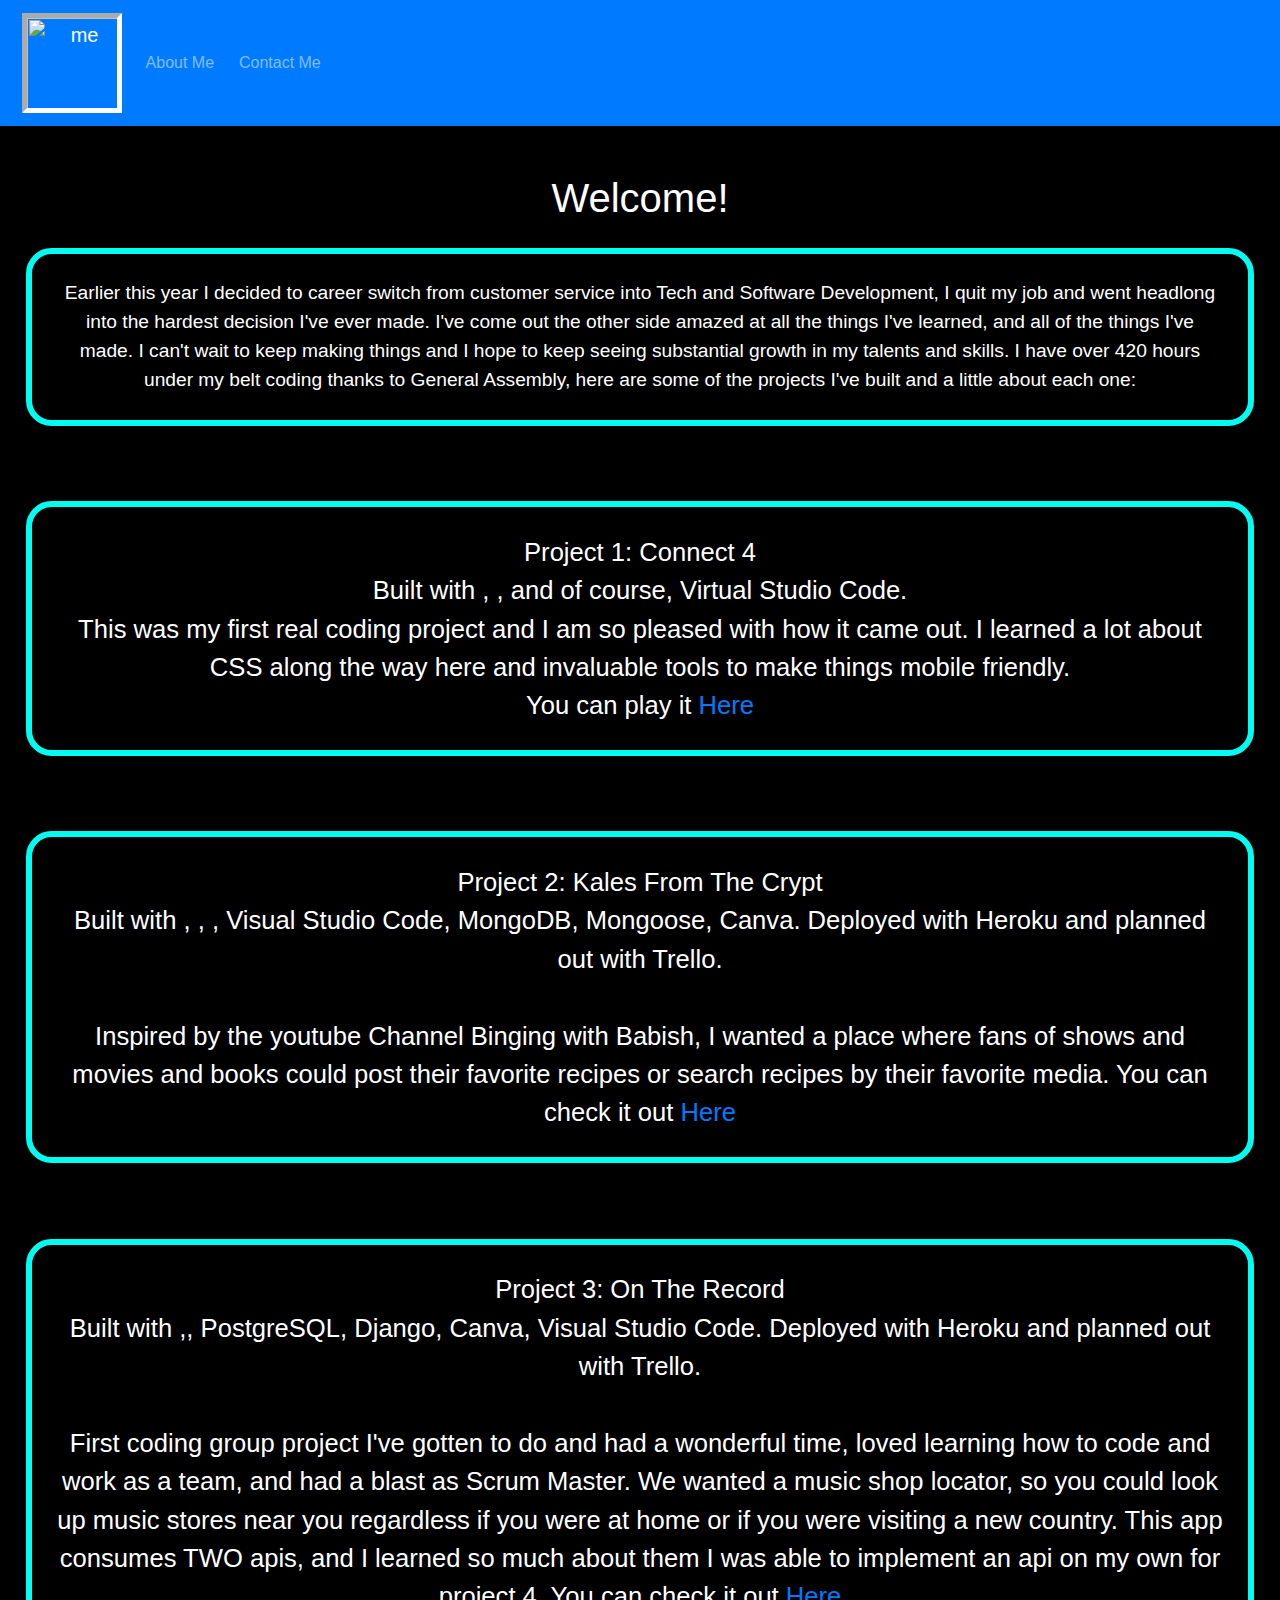
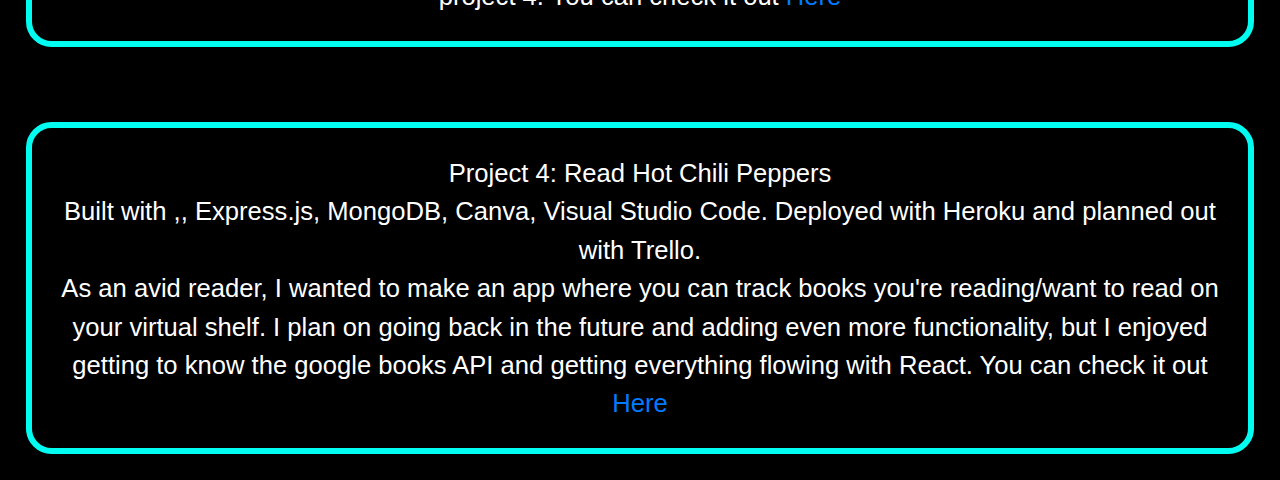
==== index.html @ a531ff06 "fixing links" ====
<html lang="en">
<head>
    <meta charset="UTF-8">
    <meta http-equiv="X-UA-Compatible" content="IE=edge">
    <meta name="viewport" content="width=device-width, initial-scale=1.0">
    <link rel="stylesheet" href="https://stackpath.bootstrapcdn.com/bootstrap/4.3.1/css/bootstrap.min.css" integrity="sha384-ggOyR0iXCbMQv3Xipma34MD+dH/1fQ784/j6cY/iJTQUOhcWr7x9JvoRxT2MZw1T" crossorigin="anonymous">
    <link href="https://fonts.googleapis.com/css?family=Ubuntu:300,400,700&display=swap" rel="stylesheet">
    <script src="https://kit.fontawesome.com/c3f334af0d.js" crossorigin="anonymous"></script>
    <title>Portfolio</title>
    <link rel="stylesheet" href="styles.css">
</head>
<body>
    <header>
        <nav class="navbar navbar-expand-lg navbar-dark bg-primary">
                <a class="navbar-brand" href="/portfolio">&nbsp;<img src='https://scontent-atl3-1.xx.fbcdn.net/v/t1.6435-9/118864158_10157723973526478_7344497689230030457_n.jpg?_nc_cat=110&ccb=1-7&_nc_sid=174925&_nc_ohc=Es5sb0EIzygAX9DFHUc&_nc_ht=scontent-atl3-1.xx&oh=00_AT8l1bUh5IsFR4qSl2NqcAm0NrzheIsZV_mgpUUIA7Ti-w&oe=6369958D' alt='me'width="100" height="100" style="border:5px inset rgb(255, 255, 255);"></a>
                <button class="navbar-toggler" type="button" data-toggle="collapse" data-target="#navbarSupportedContent" aria-controls="navbarSupportedContent" aria-expanded="false" aria-label="Toggle navigation">
                  <span class="navbar-toggler-icon"></span>
                </button>
                <div class="collapse navbar-collapse" id="navbarSupportedContent">
                  <ul class="navbar-nav mr-auto">
                    <li class="nav-item">
                      <a class="nav-link" href="html/about.html">About Me &nbsp;<i class="fa-solid fa-book-journal-whills"></i></a>
                    </li>
                    <li class="nav-item">
                      <a class="nav-link" href="html/contact.html">Contact Me <i class="fa-solid fa-square-phone"></i></a>
                    </li>
                </div>
          </nav>
</header>
<br>
<br>
    <h1><i class="fa-solid fa-handshake"></i>&nbsp;Welcome!&nbsp;<i class="fa-solid fa-handshake"></i></h1>
    <p style="font-size:1.5vw; padding: 2vw; margin: 2vw; border: .5vw solid rgb(0, 253, 241); border-radius: 2vw; background-color: rgba(0, 0, 0, 0.434);">Earlier this year I decided to career switch from customer service into Tech and Software Development, I quit my job and went headlong into the hardest decision I've ever made. I've come out the other side amazed at all the things I've learned, and all of the things I've made. I can't wait to keep making things and I hope to keep seeing substantial growth in my talents and skills. I have over 420 hours under my belt coding thanks to General Assembly, here are some of the projects I've built and a little about each one:</p>
    <br>
    <p style="font-size:2vw; padding: 2vw; margin: 2vw; border: .5vw solid rgb(0, 253, 241); border-radius: 2vw; background-color: rgba(0, 0, 0, 0.434);">Project 1: Connect 4<br>Built with <i class="fa-brands fa-js"></i>, <i class="fa-brands fa-html5"></i>, <i class="fa-brands fa-css3-alt"></i> and of course, Virtual Studio Code. <br>This was my first real coding project and I am so pleased with how it came out. I learned a lot about CSS along the way here and invaluable tools to make things mobile friendly.<br>You can play it <a href="https://jenstiza.github.io/Connect-Four/">Here</a></p>
    <br>
    <p style="font-size:2vw; padding: 2vw; margin: 2vw; border: .5vw solid rgb(0, 253, 241); border-radius: 2vw; background-color: rgba(0, 0, 0, 0.434);">Project 2: Kales From The Crypt<br>Built with <i class="fa-brands fa-html5"></i>, <i class="fa-brands fa-js"></i>, <i class="fa-brands fa-css3-alt"></i>, Visual Studio Code, MongoDB, Mongoose, Canva. Deployed with Heroku and planned out with Trello. <br><br> Inspired by the youtube Channel Binging with Babish, I wanted a place where fans of shows and movies and books could post their favorite recipes or search recipes by their favorite media. You can check it out <a href="https://kales-from-the-crypt.herokuapp.com/">Here</a></p>
    <br>
    <p style="font-size:2vw; padding: 2vw; margin: 2vw; border: .5vw solid rgb(0, 253, 241); border-radius: 2vw; background-color: rgba(0, 0, 0, 0.434);">Project 3: On The Record<br>Built with <i class="fa-brands fa-python"></i>,<i class="fa-brands fa-npm"></i>, PostgreSQL, Django, Canva, Visual Studio Code. Deployed with Heroku and planned out with Trello. <br><br> First coding group project I've gotten to do and had a wonderful time, loved learning how to code and work as a team, and had a blast as Scrum Master. We wanted a music shop locator, so you could look up music stores near you regardless if you were at home or if you were visiting a new country. This app consumes TWO apis, and I learned so much about them I was able to implement an api on my own for project 4. You can check it out <a href="https://on-the-record-6.herokuapp.com/">Here</a></p>
    <br>
    <p style="font-size:2vw; padding: 2vw; margin: 2vw; border: .5vw solid rgb(0, 253, 241); border-radius: 2vw; background-color: rgba(0, 0, 0, 0.434);">Project 4: Read Hot Chili Peppers<br>Built with <i class="fa-brands fa-react"></i>,<i class="fa-brands fa-npm"></i>, Express.js, MongoDB, Canva, Visual Studio Code. Deployed with Heroku and planned out with Trello. <br> As an avid reader, I wanted to make an app where you can track books you're reading/want to read on your virtual shelf. I plan on going back in the future and adding even more functionality, but I enjoyed getting to know the google books API and getting everything flowing with React.  You can check it out <a href="https://read-hot-chili-peppers.herokuapp.com/">Here</a></p>
</body>
</html>
---- styles.css ----
body {
    margin: 0;
    padding: 0;
    background-color: black;
    background-image: url('https://t3.ftcdn.net/jpg/03/96/81/74/360_F_396817473_RCFW96ARsjl9nZlytThZWwkXH6tRGthX.jpg');
    background-size: contain auto;
    color: white;
    text-align: center;
    font-family: Georgia, Helvetica, sans-serif;
    box-sizing: border-box;
}
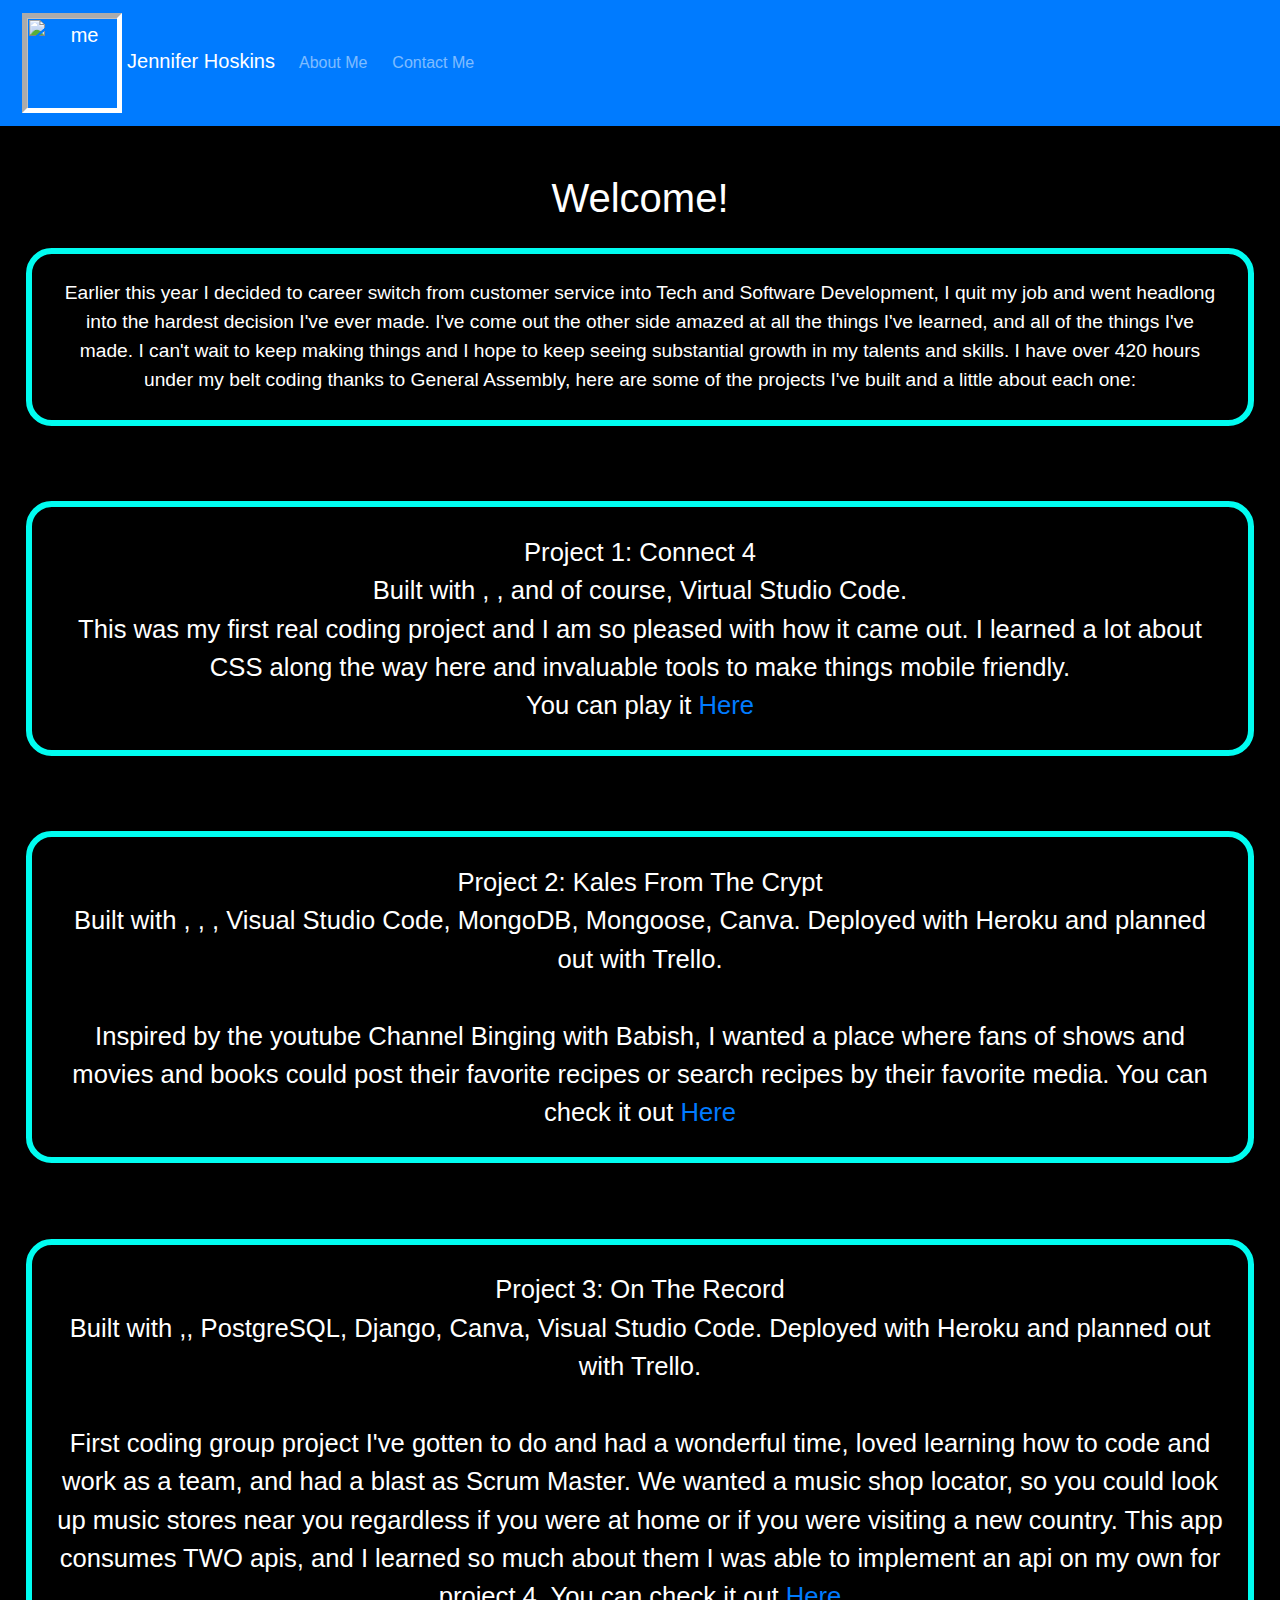
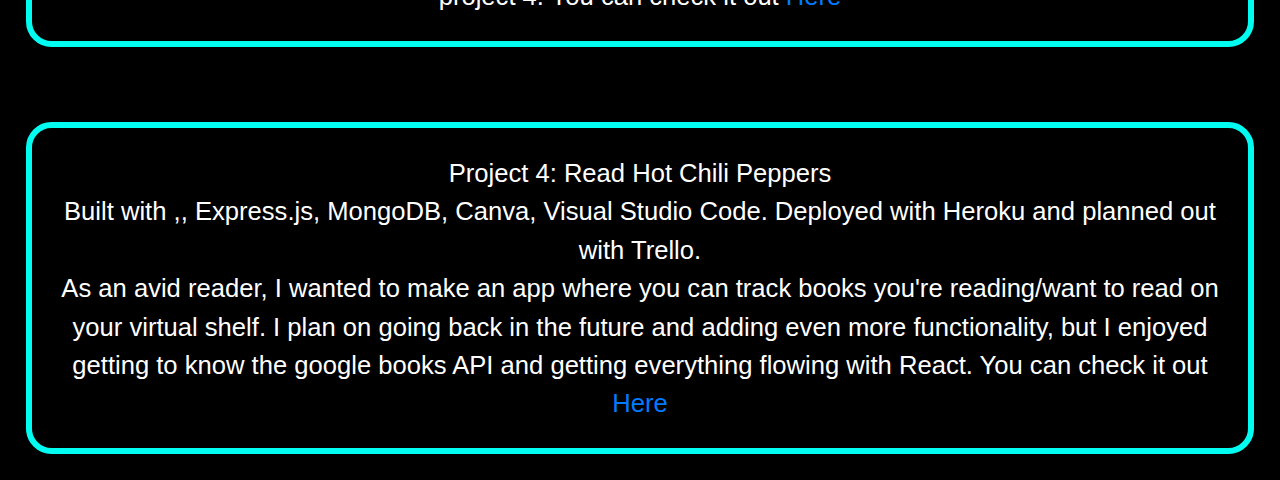
==== commit 6041d5c7: "name add" ====
--- a/index.html
+++ b/index.html
@@ -12,7 +12,7 @@
 <body>
     <header>
         <nav class="navbar navbar-expand-lg navbar-dark bg-primary">
-                <a class="navbar-brand" href="/portfolio">&nbsp;<img src='https://scontent-atl3-1.xx.fbcdn.net/v/t1.6435-9/118864158_10157723973526478_7344497689230030457_n.jpg?_nc_cat=110&ccb=1-7&_nc_sid=174925&_nc_ohc=Es5sb0EIzygAX9DFHUc&_nc_ht=scontent-atl3-1.xx&oh=00_AT8l1bUh5IsFR4qSl2NqcAm0NrzheIsZV_mgpUUIA7Ti-w&oe=6369958D' alt='me'width="100" height="100" style="border:5px inset rgb(255, 255, 255);"></a>
+                <a class="navbar-brand" href="/">&nbsp;<img src='https://scontent-atl3-1.xx.fbcdn.net/v/t1.6435-9/118864158_10157723973526478_7344497689230030457_n.jpg?_nc_cat=110&ccb=1-7&_nc_sid=174925&_nc_ohc=Es5sb0EIzygAX9DFHUc&_nc_ht=scontent-atl3-1.xx&oh=00_AT8l1bUh5IsFR4qSl2NqcAm0NrzheIsZV_mgpUUIA7Ti-w&oe=6369958D' alt='me'width="100" height="100" style="border:5px inset rgb(255, 255, 255);">&nbsp;Jennifer Hoskins</a>
                 <button class="navbar-toggler" type="button" data-toggle="collapse" data-target="#navbarSupportedContent" aria-controls="navbarSupportedContent" aria-expanded="false" aria-label="Toggle navigation">
                   <span class="navbar-toggler-icon"></span>
                 </button>
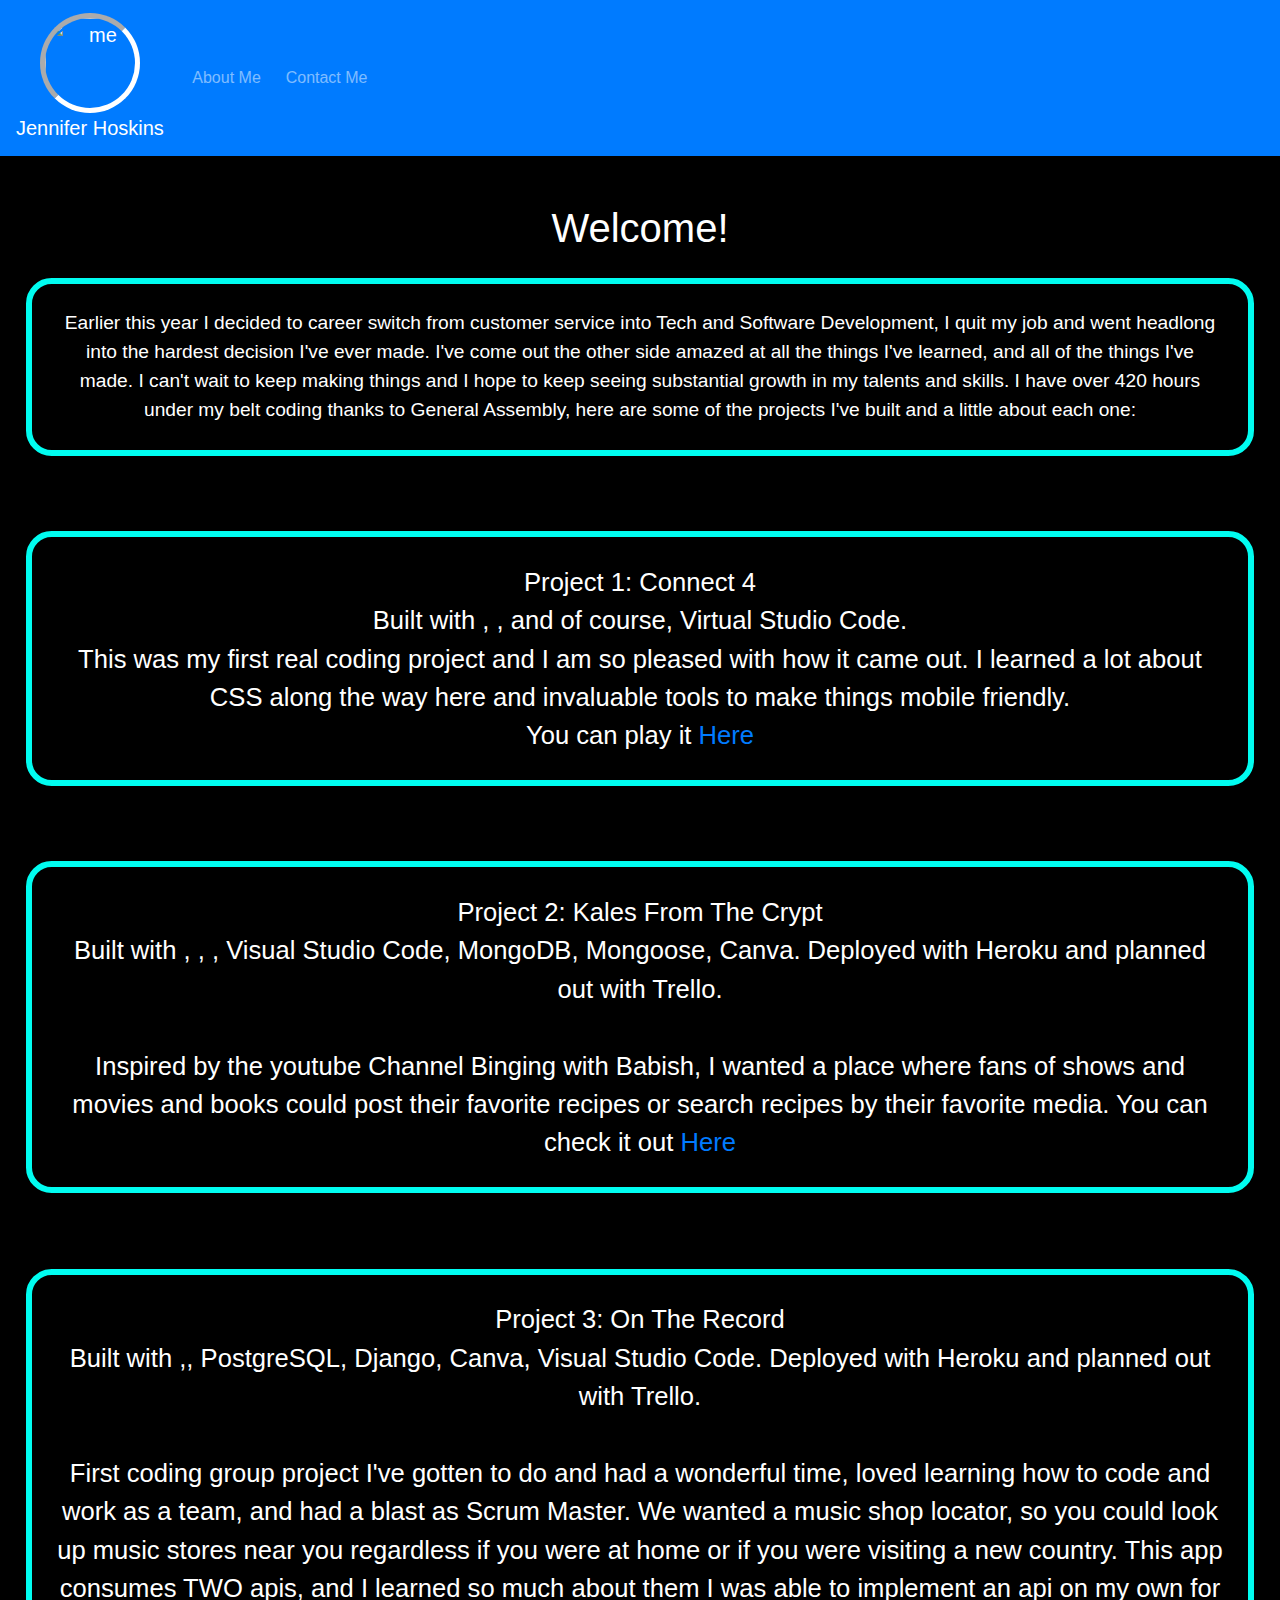
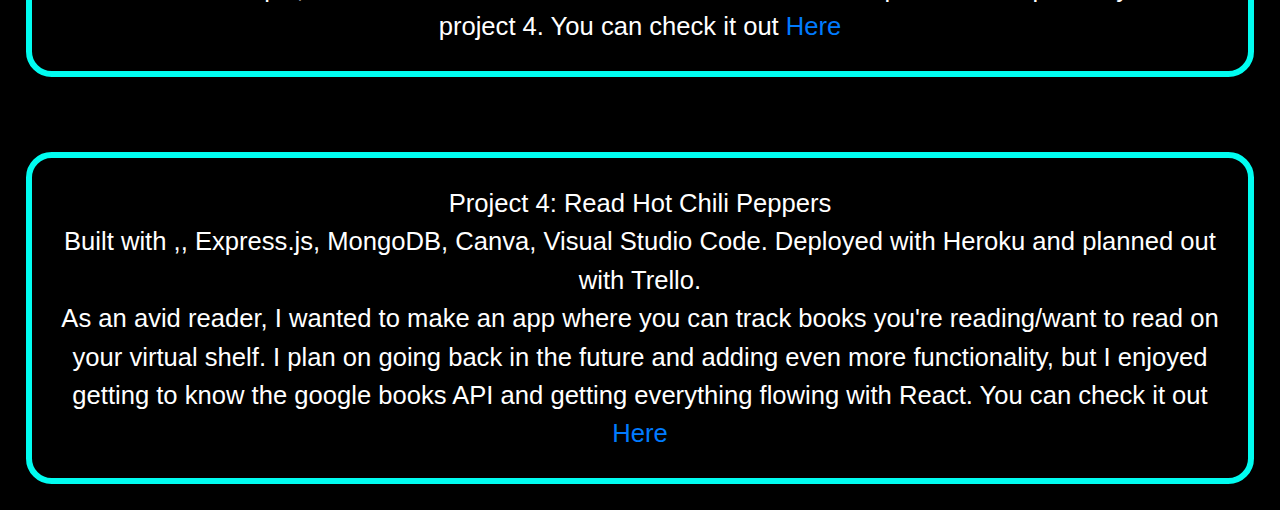
==== commit 17d67b4a: "link testing" ====
--- a/index.html
+++ b/index.html
@@ -12,14 +12,14 @@
 <body>
     <header>
         <nav class="navbar navbar-expand-lg navbar-dark bg-primary">
-                <a class="navbar-brand" href="/">&nbsp;<img src='https://scontent-atl3-1.xx.fbcdn.net/v/t1.6435-9/118864158_10157723973526478_7344497689230030457_n.jpg?_nc_cat=110&ccb=1-7&_nc_sid=174925&_nc_ohc=Es5sb0EIzygAX9DFHUc&_nc_ht=scontent-atl3-1.xx&oh=00_AT8l1bUh5IsFR4qSl2NqcAm0NrzheIsZV_mgpUUIA7Ti-w&oe=6369958D' alt='me'width="100" height="100" style="border:5px inset rgb(255, 255, 255);">&nbsp;Jennifer Hoskins</a>
+                <a class="navbar-brand" href="./index.html">&nbsp;<img src='https://scontent-atl3-1.xx.fbcdn.net/v/t1.6435-9/118864158_10157723973526478_7344497689230030457_n.jpg?_nc_cat=110&ccb=1-7&_nc_sid=174925&_nc_ohc=Es5sb0EIzygAX9DFHUc&_nc_ht=scontent-atl3-1.xx&oh=00_AT8l1bUh5IsFR4qSl2NqcAm0NrzheIsZV_mgpUUIA7Ti-w&oe=6369958D' alt='me'width="100" height="100" style="border:5px inset rgb(255, 255, 255); border-radius: 50px;">&nbsp;<br>Jennifer Hoskins</a>
                 <button class="navbar-toggler" type="button" data-toggle="collapse" data-target="#navbarSupportedContent" aria-controls="navbarSupportedContent" aria-expanded="false" aria-label="Toggle navigation">
                   <span class="navbar-toggler-icon"></span>
                 </button>
                 <div class="collapse navbar-collapse" id="navbarSupportedContent">
                   <ul class="navbar-nav mr-auto">
                     <li class="nav-item">
-                      <a class="nav-link" href="html/about.html">About Me &nbsp;<i class="fa-solid fa-book-journal-whills"></i></a>
+                      <a class="nav-link" href="html/about.html">&nbsp;About Me &nbsp;<i class="fa-solid fa-book-journal-whills"></i></a>
                     </li>
                     <li class="nav-item">
                       <a class="nav-link" href="html/contact.html">Contact Me <i class="fa-solid fa-square-phone"></i></a>
@@ -30,14 +30,14 @@
 <br>
 <br>
     <h1><i class="fa-solid fa-handshake"></i>&nbsp;Welcome!&nbsp;<i class="fa-solid fa-handshake"></i></h1>
-    <p style="font-size:1.5vw; padding: 2vw; margin: 2vw; border: .5vw solid rgb(0, 253, 241); border-radius: 2vw; background-color: rgba(0, 0, 0, 0.434);">Earlier this year I decided to career switch from customer service into Tech and Software Development, I quit my job and went headlong into the hardest decision I've ever made. I've come out the other side amazed at all the things I've learned, and all of the things I've made. I can't wait to keep making things and I hope to keep seeing substantial growth in my talents and skills. I have over 420 hours under my belt coding thanks to General Assembly, here are some of the projects I've built and a little about each one:</p>
+    <p style="font-size:1.5vw; padding: 2vw; margin: 2vw; border: .5vw solid rgb(0, 253, 241); border-radius: 2vw; background-color: rgba(0, 0, 0, 0.75);">Earlier this year I decided to career switch from customer service into Tech and Software Development, I quit my job and went headlong into the hardest decision I've ever made. I've come out the other side amazed at all the things I've learned, and all of the things I've made. I can't wait to keep making things and I hope to keep seeing substantial growth in my talents and skills. I have over 420 hours under my belt coding thanks to General Assembly, here are some of the projects I've built and a little about each one:</p>
     <br>
-    <p style="font-size:2vw; padding: 2vw; margin: 2vw; border: .5vw solid rgb(0, 253, 241); border-radius: 2vw; background-color: rgba(0, 0, 0, 0.434);">Project 1: Connect 4<br>Built with <i class="fa-brands fa-js"></i>, <i class="fa-brands fa-html5"></i>, <i class="fa-brands fa-css3-alt"></i> and of course, Virtual Studio Code. <br>This was my first real coding project and I am so pleased with how it came out. I learned a lot about CSS along the way here and invaluable tools to make things mobile friendly.<br>You can play it <a href="https://jenstiza.github.io/Connect-Four/">Here</a></p>
+    <p style="font-size:2vw; padding: 2vw; margin: 2vw; border: .5vw solid rgb(0, 253, 241); border-radius: 2vw; background-color: rgba(0, 0, 0, 0.75);">Project 1: Connect 4<br>Built with <i class="fa-brands fa-js"></i>, <i class="fa-brands fa-html5"></i>, <i class="fa-brands fa-css3-alt"></i> and of course, Virtual Studio Code. <br>This was my first real coding project and I am so pleased with how it came out. I learned a lot about CSS along the way here and invaluable tools to make things mobile friendly.<br>You can play it <a href="https://jenstiza.github.io/Connect-Four/">Here</a></p>
     <br>
-    <p style="font-size:2vw; padding: 2vw; margin: 2vw; border: .5vw solid rgb(0, 253, 241); border-radius: 2vw; background-color: rgba(0, 0, 0, 0.434);">Project 2: Kales From The Crypt<br>Built with <i class="fa-brands fa-html5"></i>, <i class="fa-brands fa-js"></i>, <i class="fa-brands fa-css3-alt"></i>, Visual Studio Code, MongoDB, Mongoose, Canva. Deployed with Heroku and planned out with Trello. <br><br> Inspired by the youtube Channel Binging with Babish, I wanted a place where fans of shows and movies and books could post their favorite recipes or search recipes by their favorite media. You can check it out <a href="https://kales-from-the-crypt.herokuapp.com/">Here</a></p>
+    <p style="font-size:2vw; padding: 2vw; margin: 2vw; border: .5vw solid rgb(0, 253, 241); border-radius: 2vw; background-color: rgba(0, 0, 0, 0.75);">Project 2: Kales From The Crypt<br>Built with <i class="fa-brands fa-html5"></i>, <i class="fa-brands fa-js"></i>, <i class="fa-brands fa-css3-alt"></i>, Visual Studio Code, MongoDB, Mongoose, Canva. Deployed with Heroku and planned out with Trello. <br><br> Inspired by the youtube Channel Binging with Babish, I wanted a place where fans of shows and movies and books could post their favorite recipes or search recipes by their favorite media. You can check it out <a href="https://kales-from-the-crypt.herokuapp.com/">Here</a></p>
     <br>
-    <p style="font-size:2vw; padding: 2vw; margin: 2vw; border: .5vw solid rgb(0, 253, 241); border-radius: 2vw; background-color: rgba(0, 0, 0, 0.434);">Project 3: On The Record<br>Built with <i class="fa-brands fa-python"></i>,<i class="fa-brands fa-npm"></i>, PostgreSQL, Django, Canva, Visual Studio Code. Deployed with Heroku and planned out with Trello. <br><br> First coding group project I've gotten to do and had a wonderful time, loved learning how to code and work as a team, and had a blast as Scrum Master. We wanted a music shop locator, so you could look up music stores near you regardless if you were at home or if you were visiting a new country. This app consumes TWO apis, and I learned so much about them I was able to implement an api on my own for project 4. You can check it out <a href="https://on-the-record-6.herokuapp.com/">Here</a></p>
+    <p style="font-size:2vw; padding: 2vw; margin: 2vw; border: .5vw solid rgb(0, 253, 241); border-radius: 2vw; background-color: rgba(0, 0, 0, 0.75);">Project 3: On The Record<br>Built with <i class="fa-brands fa-python"></i>,<i class="fa-brands fa-npm"></i>, PostgreSQL, Django, Canva, Visual Studio Code. Deployed with Heroku and planned out with Trello. <br><br> First coding group project I've gotten to do and had a wonderful time, loved learning how to code and work as a team, and had a blast as Scrum Master. We wanted a music shop locator, so you could look up music stores near you regardless if you were at home or if you were visiting a new country. This app consumes TWO apis, and I learned so much about them I was able to implement an api on my own for project 4. You can check it out <a href="https://on-the-record-6.herokuapp.com/">Here</a></p>
     <br>
-    <p style="font-size:2vw; padding: 2vw; margin: 2vw; border: .5vw solid rgb(0, 253, 241); border-radius: 2vw; background-color: rgba(0, 0, 0, 0.434);">Project 4: Read Hot Chili Peppers<br>Built with <i class="fa-brands fa-react"></i>,<i class="fa-brands fa-npm"></i>, Express.js, MongoDB, Canva, Visual Studio Code. Deployed with Heroku and planned out with Trello. <br> As an avid reader, I wanted to make an app where you can track books you're reading/want to read on your virtual shelf. I plan on going back in the future and adding even more functionality, but I enjoyed getting to know the google books API and getting everything flowing with React.  You can check it out <a href="https://read-hot-chili-peppers.herokuapp.com/">Here</a></p>
+    <p style="font-size:2vw; padding: 2vw; margin: 2vw; border: .5vw solid rgb(0, 253, 241); border-radius: 2vw; background-color: rgba(0, 0, 0, 0.75);">Project 4: Read Hot Chili Peppers<br>Built with <i class="fa-brands fa-react"></i>,<i class="fa-brands fa-npm"></i>, Express.js, MongoDB, Canva, Visual Studio Code. Deployed with Heroku and planned out with Trello. <br> As an avid reader, I wanted to make an app where you can track books you're reading/want to read on your virtual shelf. I plan on going back in the future and adding even more functionality, but I enjoyed getting to know the google books API and getting everything flowing with React.  You can check it out <a href="https://read-hot-chili-peppers.herokuapp.com/">Here</a></p>
 </body>
 </html>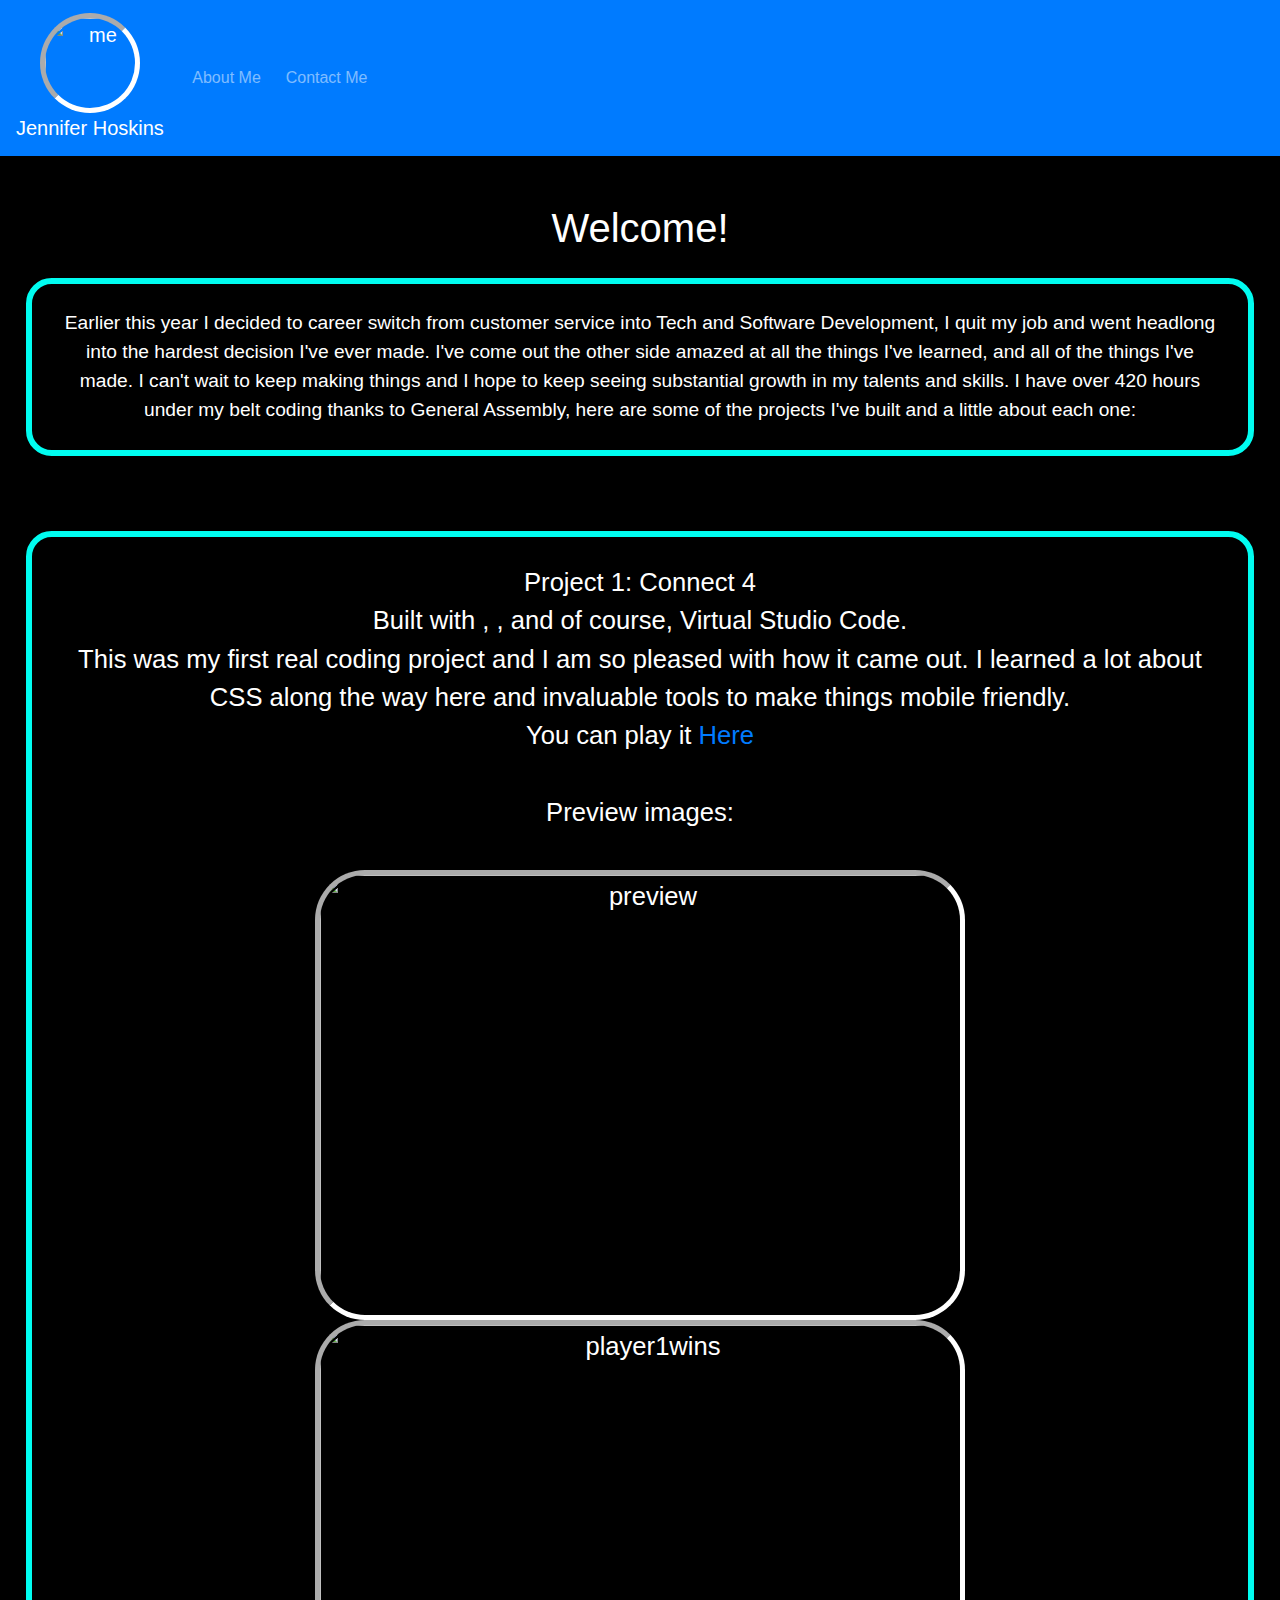
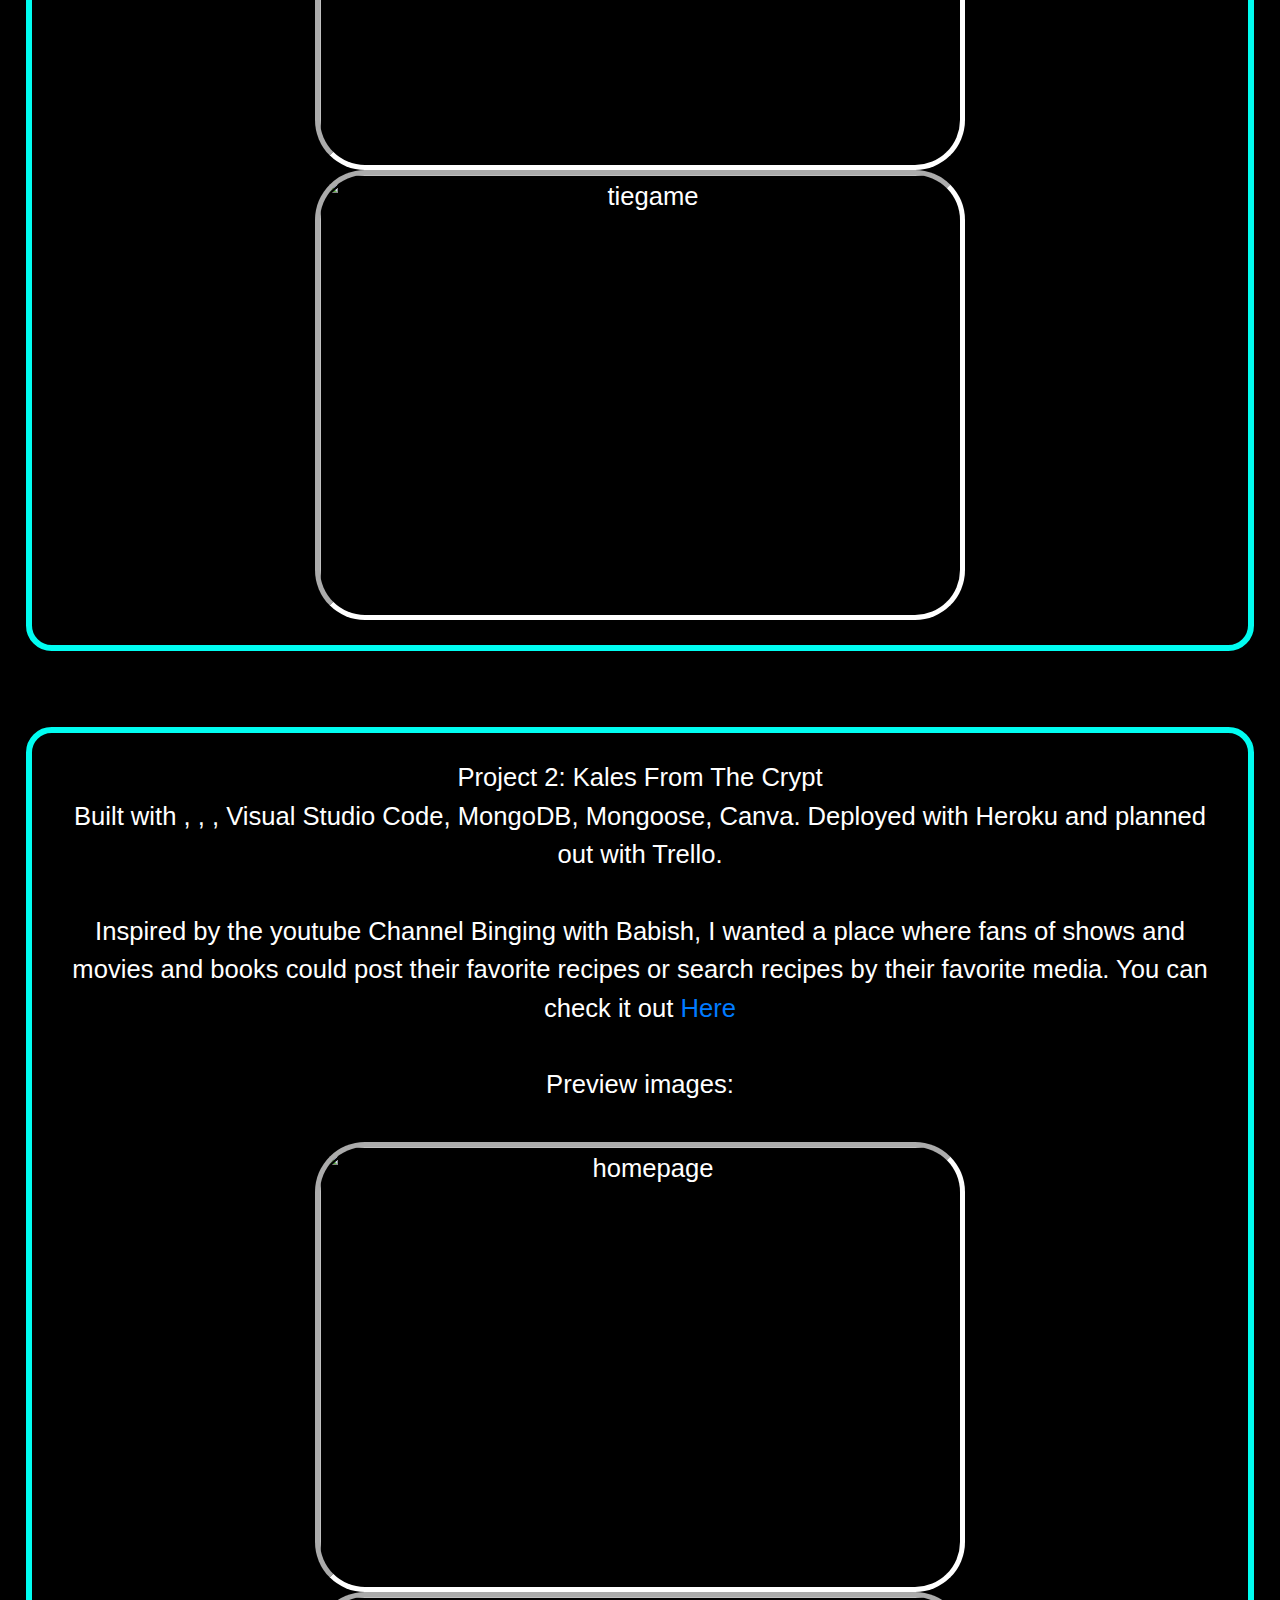
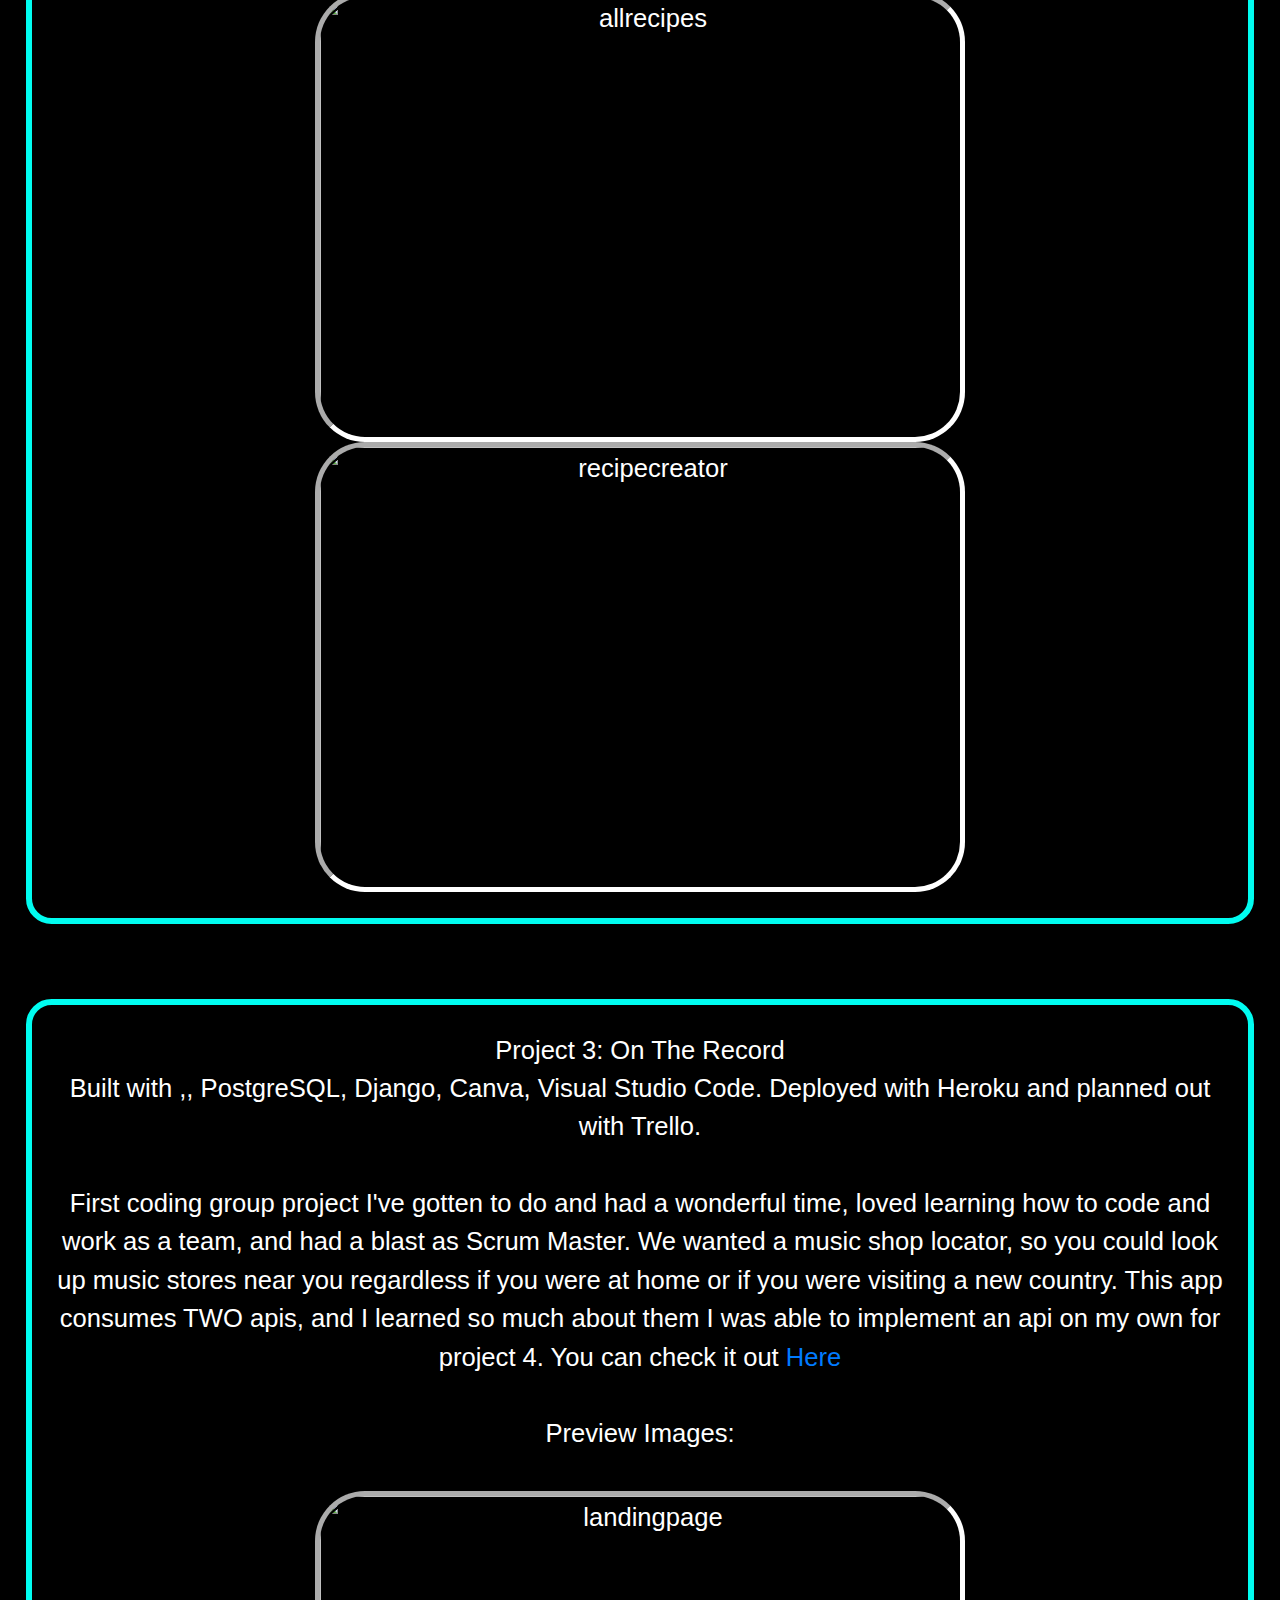
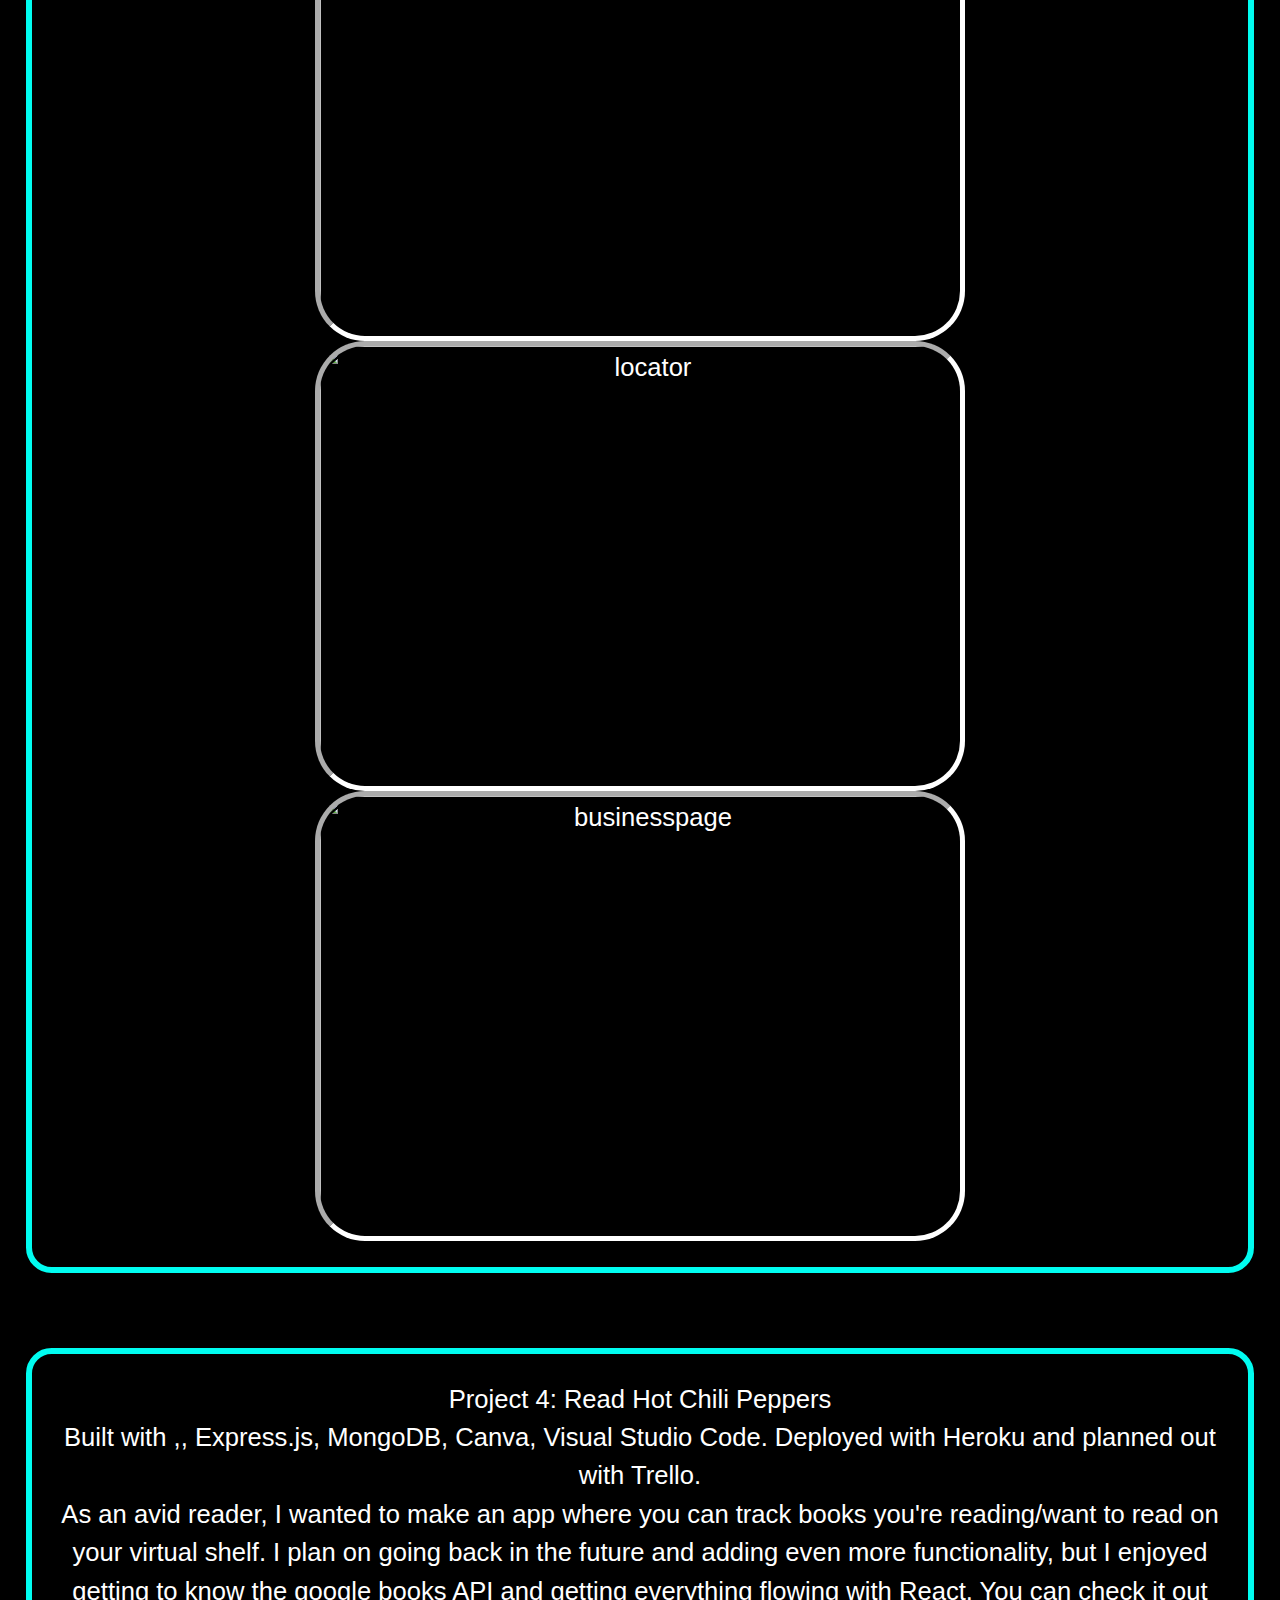
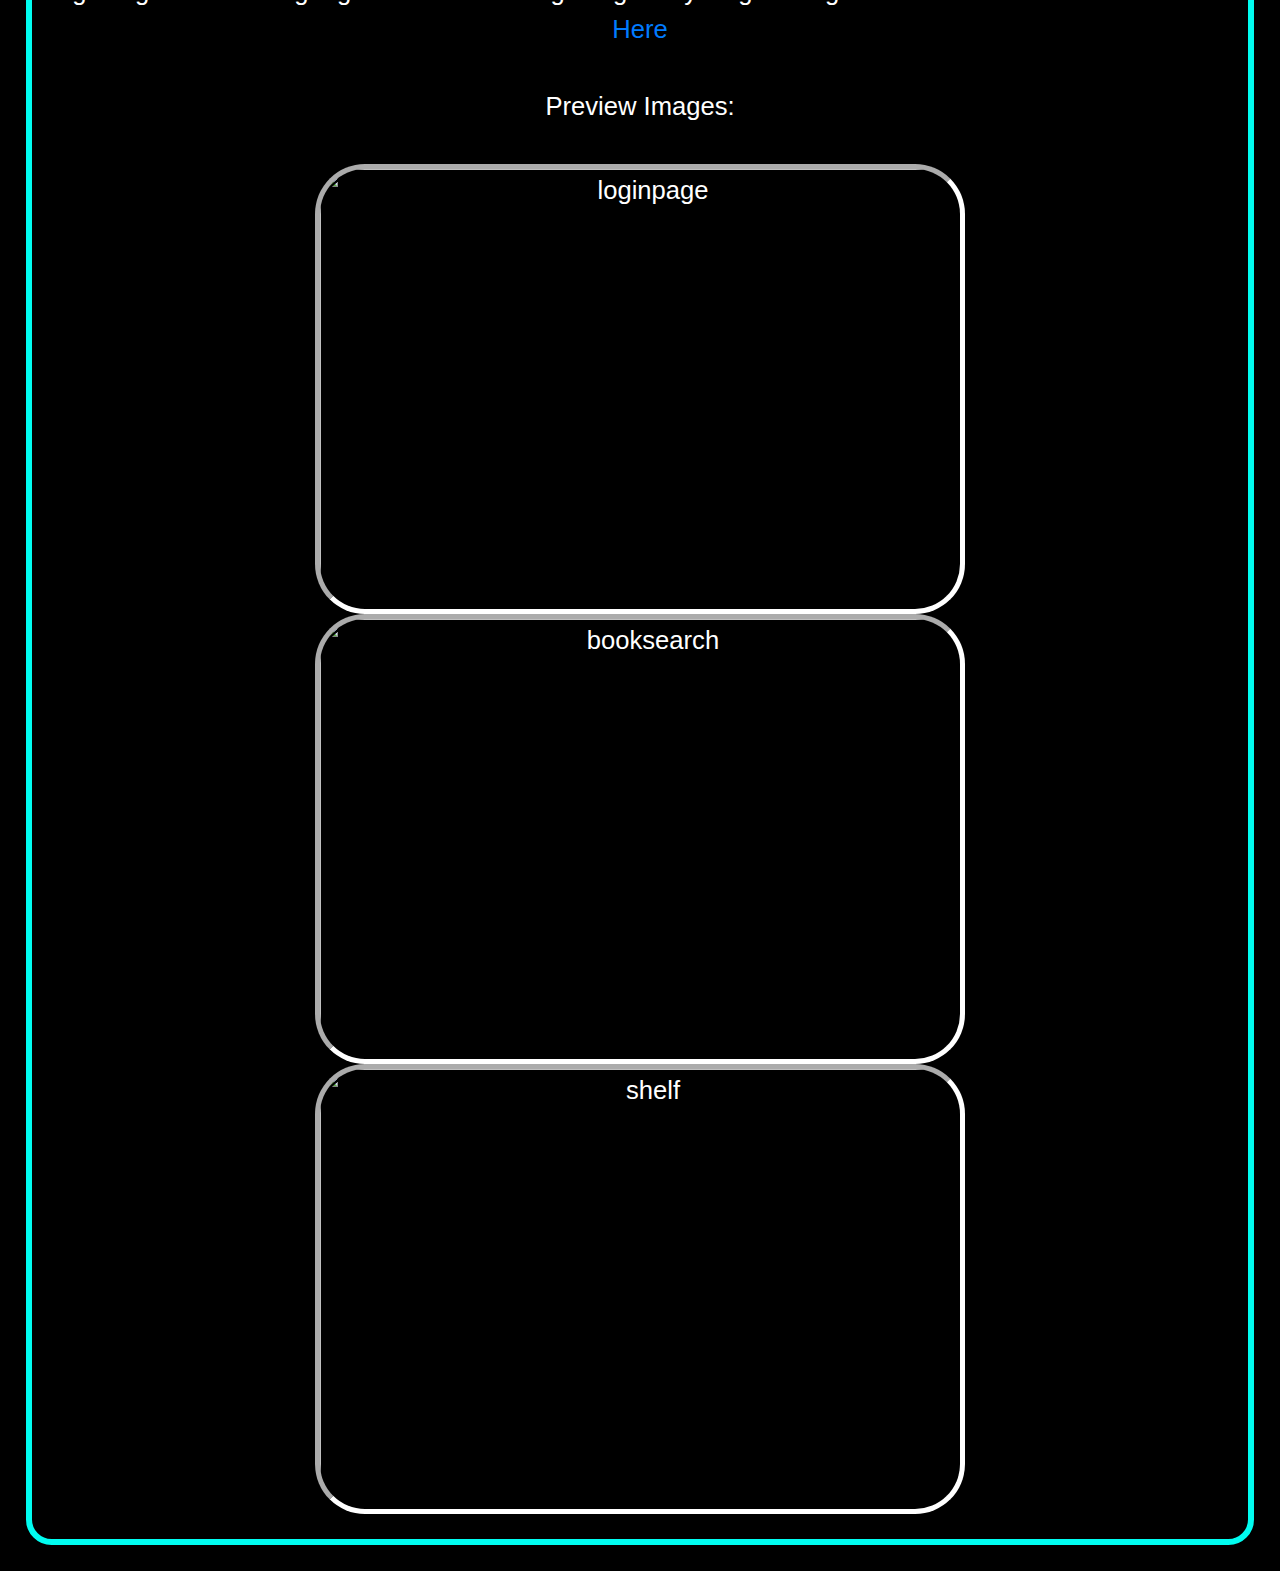
==== commit 6e1d52f4: "adding images" ====
--- a/index.html
+++ b/index.html
@@ -12,7 +12,7 @@
 <body>
     <header>
         <nav class="navbar navbar-expand-lg navbar-dark bg-primary">
-                <a class="navbar-brand" href="./index.html">&nbsp;<img src='https://scontent-atl3-1.xx.fbcdn.net/v/t1.6435-9/118864158_10157723973526478_7344497689230030457_n.jpg?_nc_cat=110&ccb=1-7&_nc_sid=174925&_nc_ohc=Es5sb0EIzygAX9DFHUc&_nc_ht=scontent-atl3-1.xx&oh=00_AT8l1bUh5IsFR4qSl2NqcAm0NrzheIsZV_mgpUUIA7Ti-w&oe=6369958D' alt='me'width="100" height="100" style="border:5px inset rgb(255, 255, 255); border-radius: 50px;">&nbsp;<br>Jennifer Hoskins</a>
+                <a class="navbar-brand" href="./index.html">&nbsp;<img src='https://i.imgur.com/qX9ZSFo.jpg' alt='me'width="100" height="100" style="border:5px inset rgb(255, 255, 255); border-radius: 50px;">&nbsp;<br>Jennifer Hoskins</a>
                 <button class="navbar-toggler" type="button" data-toggle="collapse" data-target="#navbarSupportedContent" aria-controls="navbarSupportedContent" aria-expanded="false" aria-label="Toggle navigation">
                   <span class="navbar-toggler-icon"></span>
                 </button>
@@ -32,12 +32,32 @@
     <h1><i class="fa-solid fa-handshake"></i>&nbsp;Welcome!&nbsp;<i class="fa-solid fa-handshake"></i></h1>
     <p style="font-size:1.5vw; padding: 2vw; margin: 2vw; border: .5vw solid rgb(0, 253, 241); border-radius: 2vw; background-color: rgba(0, 0, 0, 0.75);">Earlier this year I decided to career switch from customer service into Tech and Software Development, I quit my job and went headlong into the hardest decision I've ever made. I've come out the other side amazed at all the things I've learned, and all of the things I've made. I can't wait to keep making things and I hope to keep seeing substantial growth in my talents and skills. I have over 420 hours under my belt coding thanks to General Assembly, here are some of the projects I've built and a little about each one:</p>
     <br>
-    <p style="font-size:2vw; padding: 2vw; margin: 2vw; border: .5vw solid rgb(0, 253, 241); border-radius: 2vw; background-color: rgba(0, 0, 0, 0.75);">Project 1: Connect 4<br>Built with <i class="fa-brands fa-js"></i>, <i class="fa-brands fa-html5"></i>, <i class="fa-brands fa-css3-alt"></i> and of course, Virtual Studio Code. <br>This was my first real coding project and I am so pleased with how it came out. I learned a lot about CSS along the way here and invaluable tools to make things mobile friendly.<br>You can play it <a href="https://jenstiza.github.io/Connect-Four/">Here</a></p>
+    <p style="font-size:2vw; padding: 2vw; margin: 2vw; border: .5vw solid rgb(0, 253, 241); border-radius: 2vw; background-color: rgba(0, 0, 0, 0.75);">Project 1: Connect 4<br>Built with <i class="fa-brands fa-js"></i>, <i class="fa-brands fa-html5"></i>, <i class="fa-brands fa-css3-alt"></i> and of course, Virtual Studio Code. <br>This was my first real coding project and I am so pleased with how it came out. I learned a lot about CSS along the way here and invaluable tools to make things mobile friendly.<br>You can play it <a href="https://jenstiza.github.io/Connect-Four/">Here</a> <br> <br> Preview images: <br><br>
+      <img src='https://i.imgur.com/mm2ZAa8.jpg' alt='preview'width="650" height="450" style="border:5px inset rgb(255, 255, 255); border-radius: 50px;">
+      <img src='https://i.imgur.com/Oa4AxnR.jpg' alt='player1wins'width="650" height="450" style="border:5px inset rgb(255, 255, 255); border-radius: 50px;">
+      <img src='https://i.imgur.com/UAt2I99.jpg' alt='tiegame'width="650" height="450" style="border:5px inset rgb(255, 255, 255); border-radius: 50px;">
+    </p>
     <br>
-    <p style="font-size:2vw; padding: 2vw; margin: 2vw; border: .5vw solid rgb(0, 253, 241); border-radius: 2vw; background-color: rgba(0, 0, 0, 0.75);">Project 2: Kales From The Crypt<br>Built with <i class="fa-brands fa-html5"></i>, <i class="fa-brands fa-js"></i>, <i class="fa-brands fa-css3-alt"></i>, Visual Studio Code, MongoDB, Mongoose, Canva. Deployed with Heroku and planned out with Trello. <br><br> Inspired by the youtube Channel Binging with Babish, I wanted a place where fans of shows and movies and books could post their favorite recipes or search recipes by their favorite media. You can check it out <a href="https://kales-from-the-crypt.herokuapp.com/">Here</a></p>
+    <p style="font-size:2vw; padding: 2vw; margin: 2vw; border: .5vw solid rgb(0, 253, 241); border-radius: 2vw; background-color: rgba(0, 0, 0, 0.75);">Project 2: Kales From The Crypt<br>Built with <i class="fa-brands fa-html5"></i>, <i class="fa-brands fa-js"></i>, <i class="fa-brands fa-css3-alt"></i>, Visual Studio Code, MongoDB, Mongoose, Canva. Deployed with Heroku and planned out with Trello. <br><br> Inspired by the youtube Channel Binging with Babish, I wanted a place where fans of shows and movies and books could post their favorite recipes or search recipes by their favorite media. You can check it out <a href="https://kales-from-the-crypt.herokuapp.com/">Here</a> <br> <br> Preview images: <br><br>
+      <img src='https://i.imgur.com/7U1uOga.jpg' alt='homepage'width="650" height="450" style="border:5px inset rgb(255, 255, 255); border-radius: 50px;">
+      <img src='https://i.imgur.com/JqOWK67.jpg' alt='allrecipes'width="650" height="450" style="border:5px inset rgb(255, 255, 255); border-radius: 50px;">
+      <img src='https://i.imgur.com/sXWccvM.jpg' alt='recipecreator'width="650" height="450" style="border:5px inset rgb(255, 255, 255); border-radius: 50px;">
+    
+    </p>
     <br>
-    <p style="font-size:2vw; padding: 2vw; margin: 2vw; border: .5vw solid rgb(0, 253, 241); border-radius: 2vw; background-color: rgba(0, 0, 0, 0.75);">Project 3: On The Record<br>Built with <i class="fa-brands fa-python"></i>,<i class="fa-brands fa-npm"></i>, PostgreSQL, Django, Canva, Visual Studio Code. Deployed with Heroku and planned out with Trello. <br><br> First coding group project I've gotten to do and had a wonderful time, loved learning how to code and work as a team, and had a blast as Scrum Master. We wanted a music shop locator, so you could look up music stores near you regardless if you were at home or if you were visiting a new country. This app consumes TWO apis, and I learned so much about them I was able to implement an api on my own for project 4. You can check it out <a href="https://on-the-record-6.herokuapp.com/">Here</a></p>
+    <p style="font-size:2vw; padding: 2vw; margin: 2vw; border: .5vw solid rgb(0, 253, 241); border-radius: 2vw; background-color: rgba(0, 0, 0, 0.75);">Project 3: On The Record<br>Built with <i class="fa-brands fa-python"></i>,<i class="fa-brands fa-npm"></i>, PostgreSQL, Django, Canva, Visual Studio Code. Deployed with Heroku and planned out with Trello. <br><br> First coding group project I've gotten to do and had a wonderful time, loved learning how to code and work as a team, and had a blast as Scrum Master. We wanted a music shop locator, so you could look up music stores near you regardless if you were at home or if you were visiting a new country. This app consumes TWO apis, and I learned so much about them I was able to implement an api on my own for project 4. You can check it out <a href="https://on-the-record-6.herokuapp.com/">Here</a><br><br>Preview Images: <br><br>
+      <img src='https://i.imgur.com/CjzWAGP.jpg' alt='landingpage'width="650" height="450" style="border:5px inset rgb(255, 255, 255); border-radius: 50px;">
+      <img src='https://i.imgur.com/deWSGxQ.jpg' alt='locator'width="650" height="450" style="border:5px inset rgb(255, 255, 255); border-radius: 50px;">
+      <img src='https://i.imgur.com/BUVZdTX.jpg' alt='businesspage'width="650" height="450" style="border:5px inset rgb(255, 255, 255); border-radius: 50px;">
+    
+    </p>
     <br>
-    <p style="font-size:2vw; padding: 2vw; margin: 2vw; border: .5vw solid rgb(0, 253, 241); border-radius: 2vw; background-color: rgba(0, 0, 0, 0.75);">Project 4: Read Hot Chili Peppers<br>Built with <i class="fa-brands fa-react"></i>,<i class="fa-brands fa-npm"></i>, Express.js, MongoDB, Canva, Visual Studio Code. Deployed with Heroku and planned out with Trello. <br> As an avid reader, I wanted to make an app where you can track books you're reading/want to read on your virtual shelf. I plan on going back in the future and adding even more functionality, but I enjoyed getting to know the google books API and getting everything flowing with React.  You can check it out <a href="https://read-hot-chili-peppers.herokuapp.com/">Here</a></p>
+    <p style="font-size:2vw; padding: 2vw; margin: 2vw; border: .5vw solid rgb(0, 253, 241); border-radius: 2vw; background-color: rgba(0, 0, 0, 0.75);">Project 4: Read Hot Chili Peppers<br>Built with <i class="fa-brands fa-react"></i>,<i class="fa-brands fa-npm"></i>, Express.js, MongoDB, Canva, Visual Studio Code. Deployed with Heroku and planned out with Trello. <br> As an avid reader, I wanted to make an app where you can track books you're reading/want to read on your virtual shelf. I plan on going back in the future and adding even more functionality, but I enjoyed getting to know the google books API and getting everything flowing with React.  You can check it out <a href="https://read-hot-chili-peppers.herokuapp.com/">Here</a><br><br> Preview Images: <br> <br>
+      <img src='https://i.imgur.com/IsPY2YR.png' alt='loginpage'width="650" height="450" style="border:5px inset rgb(255, 255, 255); border-radius: 50px;">
+      <img src='https://i.imgur.com/qjUfIde.png' alt='booksearch'width="650" height="450" style="border:5px inset rgb(255, 255, 255); border-radius: 50px;">
+      <img src='https://i.imgur.com/EEtK183.png' alt='shelf'width="650" height="450" style="border:5px inset rgb(255, 255, 255); border-radius: 50px;">
+    
+    
+    </p>
 </body>
 </html>